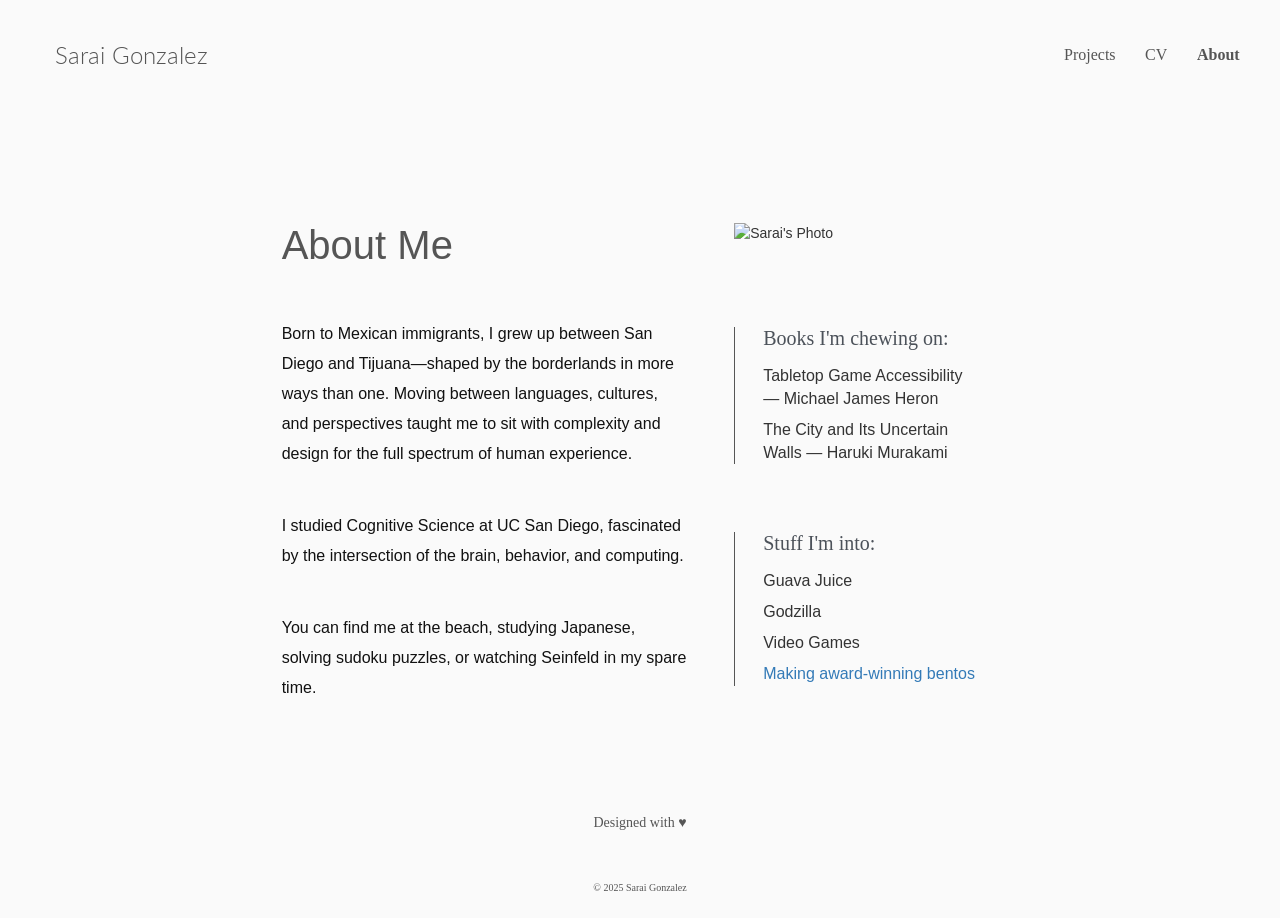
==== about.html @ 29432ac8 "Update about.html" ====
<!DOCTYPE html>
<html lang="en-US">
<html> 
<head> 
	<!-- Google tag (gtag.js) -->
	<script async src="https://www.googletagmanager.com/gtag/js?id=G-4SBXGLGZKE"></script>
	<script>
  	window.dataLayer = window.dataLayer || [];
  	function gtag(){dataLayer.push(arguments);}
  	gtag('js', new Date());

	  gtag('config', 'G-4SBXGLGZKE');
	</script> 
<title>About ❘ Sarai Gonzalez</title> 
<meta charset="utf-8">
<meta name="viewport" content="width=device-width, user-scalable=false;"> 
<meta name="googlebot" content="noindex"> 
<meta name="robots" content="noindex">
<link rel="apple-touch-icon" sizes="180x180" href="favicon-io/apple-touch-icon.png"> 
<link rel="icon" type="image/png" sizes="32x32" href="favicon-io/favicon-32x32.png">
<link rel="icon" type="image/png" sizes="16x16" href="favicon-io/favicon-16x16.png">
<link rel="manifest" href="/favicon-io/site.webmanifest"> 
<!-- Latest compiled and minified CSS -->
<link rel="stylesheet" href="https://maxcdn.bootstrapcdn.com/bootstrap/3.3.7/css/bootstrap.min.css" integrity="sha384-BVYiiSIFeK1dGmJRAkycuHAHRg32OmUcww7on3RYdg4Va+PmSTsz/K68vbdEjh4u" crossorigin="anonymous">

<!-- Optional theme -->
	<link rel="stylesheet" href="https://maxcdn.bootstrapcdn.com/bootstrap/3.3.7/css/bootstrap-theme.min.css" integrity="sha384-rHyoN1iRsVXV4nD0JutlnGaslCJuC7uwjduW9SVrLvRYooPp2bWYgmgJQIXwl/Sp" crossorigin="anonymous">

<!-- jQuery bootstrap.min.js -->
	<script src="https://code.jquery.com/jquery-3.7.1.min.js"></script>

<!-- Latest compiled and minified JavaScript -->
	<script src="https://maxcdn.bootstrapcdn.com/bootstrap/3.3.7/js/bootstrap.min.js" integrity="sha384-Tc5IQib027qvyjSMfHjOMaLkfuWVxZxUPnCJA7l2mCWNIpG9mGCD8wGNIcPD7Txa" crossorigin="anonymous"></script>

    <link href="https://fonts.googleapis.com/css?family=Lato:300,300i,400,700,900|Roboto+Slab:300,400,700" rel="stylesheet">

<!-- Scripts -->
    <link rel = "stylesheet" type = "text/css" href = "assets/css/style.css" />
    <link rel = "stylesheet" type = "text/css" href = "assets/css/fonts.css" />
    <link href="https://unpkg.com/aos@2.3.1/dist/aos.css" rel="stylesheet">
    <script src="https://use.fontawesome.com/a891bb0a11.js"></script>
    <script src="assets/js/script.js" charset="utf-8"></script>
    <script src="https://unpkg.com/aos@2.3.1/dist/aos.js"></script>
</head>

<body>
    <div class="spinner-wrapper">
      <div class="p-center-wrapper">
        <div class="la-line-scale la-dark">
            <div></div>
            <div></div>
            <div></div>
            <div></div>
            <div></div> 
            <div></div>
            <h4 id="preloader-title"></h4>
            <h5 id="preloader-content"></h5>
        </div>

      </div>

    </div>
    <nav class="navbar navbar-default navbar-fixed-top" role="navigation">
      <div class="navbar-header">
        <button type="button" class="navbar-toggle" data-toggle="collapse" data-target="#collapsible-nav">
          <span class="sr-only"></span>
          <span class="icon-bar"></span>
          <span class="icon-bar"></span>
          <span class="icon-bar"></span>
        </button>
        <a class="navbar-brand" href="index.html">Sarai Gonzalez</a>
      </div>
      <div class="collapse navbar-collapse navbar-right" id="collapsible-nav">
        <ul class="nav navbar-nav">
          <li><a class="hvr-underline-from-left" href="index.html#my-work">Projects</a></li>
          <li><a class="hvr-underline-from-left" href="https://drive.google.com/file/d/18i8dNrxsKNWhALma6WHFcPcNQQNlRfaq/view?usp=sharing" target="_blank">CV</a></li>
          <li><a class="selected hvr-underline-from-left" href="about.html">About</a></li>
        </ul>
      </div>
    </nav>
    <div class="container-fluid ">
      <div class="row" id="about-content" data-aos="fade-up" data-aos-duration="600">
        <div class="col-lg-7 col-md-7 col-sm-10 col-xs-12 col-centered">
          <div class="row">
            <div class="col-lg-7 col-md-7 col-sm-7 col-xs-12">
              <h2>About Me</h2>
              <br>
              <br>
              <div class="class hidden-lg hidden-md hidden-sm col-xs-12" style="padding:0px;">
                <img class="img-responsive" src="images/selfie.webp" alt="Sarai's Photo">
                <br><br>
              </div>
              <div class="subgroup">
                <p class="small-margin-bottom">Born to Mexican immigrants, I grew up between San Diego and Tijuana—shaped by the borderlands in more ways than one. Moving between languages, cultures, and perspectives taught me to sit with complexity and design for the full spectrum of human experience.  
              </p>
              </div>
              <!-- <br> -->
              <!-- <br> -->
              <div class="subgroup">
                <p class="small-margin-bottom">I studied Cognitive Science at UC San Diego, fascinated by the intersection of the brain, behavior, and computing.</p>
              </div>
              <!-- <br> -->
              <!-- <br> -->
              <div class="subgroup">
                <p>You can find me at the beach, studying Japanese, solving sudoku puzzles, or watching Seinfeld in my spare time.</p>
              </div>
            </div>
            <div class="col-side col-lg-5 col-md-5 col-sm-5 col-xs-12">
              <img class="img-responsive xs-hidden-manual" src="images/selfie.webp" alt="Sarai's Photo">
              <br><br><br> 
		<div class="content-box-side">
                <h5 class="about-subtitle">Books I'm chewing on:</h5>
                <p>Tabletop Game Accessibility &mdash; Michael James Heron</p>
                <p>The City and Its Uncertain Walls &mdash; Haruki Murakami</p>
              </div> 
		<br> 
		<div class="content-box-side">
                <h5 class="about-subtitle">Stuff I'm into:</h5> 
		<p>Guava Juice</p> 
			<p>Godzilla</p>
                <p>Video Games</p> 
		<p><a href="https://drive.google.com/file/d/1q_D4pnYX_KtOdHko9tmsArBDlsn2nScS/view?usp=sharing" target="_blank">Making award-winning bentos</a></p> 
              </div>
              </div>
            </div>
          </div>
        </div>
      </div>
    </div>
   <div class="container-fluid">
      <div class="row footer-row">
        <div class="footer col-xs-12 col-sm-12 col-md-12 col-lg-12">
          <p class="footer-text">Designed with ♥</p>
        </div>
        <div class="footer-icons col-xs-12 col-sm-12 col-md-12 col-lg-12">
          <p><a href="mailto:sag009@ucsd.edu" target="_blank"><i class="fa fa-envelope-o fa-lg" aria-hidden="true"></i></a></p>
          <br>
          <p class="footer-text-small">&#169; 2025 Sarai Gonzalez</p>
        </div>
      </div>
    </div>
  </body>
</html>
---- assets/css/style.css ----
:root {
    --primary-black: #555555;
    --secondary-black: #868686;
    --tertiary-black: #aaaaaa;
    --primary-text: #111111;
    --surface: #FFFFFF;
    --border: rgba(26,24,20,0.1);


    --highlight-main: #9EEBCF;
    --highlight-sky-blue: #5AD1FF60;
    --highlight-data: #B5838D40;
    --highlight-audreys: #FABB5460;
    --highlight-food-waste: #A3BF4D40;
    --highlight-reddish: #FDAA7560;
    --highlight-yellow: #F9CB4260;
    --highlight-thriller: #BB142215;
    --highlight-photos: #1A73E825;
    --highlight-google: #366FF225;
    --highlight-about: #9EEBCF60; 
    --highlight-mobile-cards: #92AEEF40; 
    --highlight-career-fair: #68AACC40;
    --highlight-model-citizens: #995C8F40;

    --citizens-color:#995C8F;
    --yellow-color:#F9CB42;
    --sky-blue-color:#5AD1FF;
    --about-color: #44DCC4;
    --food-waste-color: #A3BF4D;
    --photos-color:#1A73E8;
    --google-color:#366FF2;
}


body {
  background-color: #fafafa;
}

strong { 
  font-family: inherit; 
  font-weight: 600;
}

hr {
  color: var(--secondary-black);
  background-color: var(--secondary-black);
  border: none;
  height: 1px;
  width: 40px;
  margin-top: 20px;
  margin-bottom: 40px;
}

.subgroup {
  padding-bottom: 32px;
}

.subgroup li {
  margin-top: 8px;
  margin-left: 32px;
}


.p-center-wrapper {
  text-align: center;
  font-weight: 400;
}

.feature-row {
  padding-bottom: 80px;
}

.video-features {
    width: 85%;
    border-radius: 16px;
    box-shadow: 2px 4px 24px rgba(0,0,0,0.10);
}

.video-features-google {
    width: 90%;
    box-shadow: 2px 4px 24px rgba(0,0,0,0.10);
}

.video-feature-title {
  margin-top: 12vw;
  font-family: 'Circular Std Black' !important;
  font-size: 34px !important;
  padding-bottom: 12px;
  line-height: 40px !important;
}

.video-feature-title-google {
  margin-top: 8vw;
  font-family: 'Circular Std Black' !important;
  font-size: 34px !important;
  padding-bottom: 12px;
  line-height: 40px !important;
}



.video-feature-title-yellow {
  color: var(--yellow-color) !important;
}

.video-feature-title-photos {
  color: var(--photos-color) !important;
}

.video-feature-subtitle {
  font-family: 'Fakt', sans-serif;
  font-size: 18px;
  font-weight: 400;
  line-height: 24px;
  color: var(--primary-black);
  padding-bottom: 12px;
}


.video-alternative-title {
  font-family: 'Circular Std Black' !important;
  font-size: 56px !important;
  padding-bottom: 12px;
  line-height: 40px !important;
  color:#1A73E850 !important;
}

.video-alternative-subtitle {
  font-family: 'Fakt', sans-serif;
  font-size: 18px;
  font-weight: 400;
  line-height: 24px;
  color: var(--primary-black);
  padding-bottom: 12px;
}

.photos-pros {
  font-family: 'Circular Std Black';
  font-size: 18px;
  color: #5694EE;
  letter-spacing: 0.56px;
}

.video-feature-content {
  font-size: 14px !important;
  line-height: 20px !important;
}



.bg-citizens {
  background: url('') no-repeat center center;
  background-size: cover;
}

.bg-yellow {
  background: url('') no-repeat center center;
  background-size: cover;
}

.bg-sky-blue {
  background: url('') no-repeat center center;
  background-size:cover;
}

.bg-data {
  background: url('../assets/data-jumbotron.jpg') no-repeat center center;
  background-size:cover;
}

.bg-audreys {
  background: url('../assets/audreys-jumbotron.jpg') no-repeat center center;
  background-size:cover;
}

.bg-food-waste {
  background: url('') no-repeat center center;
  background-size:cover;
}

.bg-thriller {
  background: url('../assets/thriller-jumbotron-gradient.jpg') no-repeat center center;
  background-size:cover;
}

.bg-photos {
  background: url('../images/audreys-mockups-web.webp') no-repeat center center;
  background-size:cover;
}

.bg-google {
  background: url('../assets/google-jumbotron.png') no-repeat center center;
  background-size:cover;
}

.jumbotron {
  height: 100vh;
  color: var(--primary-black);
  background:transparent;
  padding-bottom: 0px;
  margin-bottom: 0px;
}

.jumbotron-text {
  position: absolute;
  top: 50%;
  left: 50%;
  -webkit-transform: translate(-50%, -50%);
  transform: translate(-50%, -50%);
}

.jumbotron h1 {
  font-family: 'Circular Std Medium' !important;
  font-size: 40px;
  color: var(--primary-black);
  text-align: center;
  text-transform: uppercase;
  letter-spacing: 8px;
}

.jumbotron p {
  font-family: 'Fakt', sans-serif;
  font-size: 16px;
  font-weight: 100;
  line-height: 32px;
  color: var(--secondary-black);
  text-align: center; 
}

.first-section {
  margin-top: -120px !important;
}



/* Fade in Animation */
/* . {
    opacity: 0;
    -webkit-transition: opacity 1s ease-in;
       -moz-transition: opacity 1s ease-in;
        -ms-transition: opacity 1s ease-in;
         -o-transition: opacity 1s ease-in;
            transition: opacity 1s ease-in;
} */

/* ..load {
    opacity: 1;
} */

.spinner-wrapper {
  position: fixed;
  top: 0;
  left: 0;
  right: 0;
  bottom: 0;
  background-color: #FAFAFA;
  z-index: 999999;
}

.la-line-scale,
.la-line-scale > div {
    position: relative;
    -webkit-box-sizing: border-box;
       -moz-box-sizing: border-box;
            box-sizing: border-box;
}
.la-line-scale {
    display: block;
    font-size: 0;
    color: #fff;
}

.la-line-scale h4 {
  font-family: "Circular Std Black" !important;
  font-size: 18px;
  color: var(--primary-black);
  padding:4px 0px 2px 0px;
}

.la-line-scale h5 {
  font-family: "Fakt" !important;
  font-weight: 200;
  font-size: 14px;
  color: var(--primary-black);
  max-width: 500px;
  line-height: 20px;
}

.la-line-scale.la-dark {
    color: var(--primary-black);
}
.la-line-scale > div {
    display: inline-block;
    float: none;
    background-color: currentColor;
    border: 0 solid currentColor;
}
.la-line-scale {
    width: auto;
    height: auto;
    position: absolute;
    top: 50%;
    left: 50%;
    transform: translate(-50%, -70%);
}
.la-line-scale > div {
    width: 4px;
    height: 32px;
    margin: 2px;
    margin-top: 0;
    margin-bottom: 0;
    border-radius: 0;
    -webkit-animation: line-scale 1.2s infinite ease;
       -moz-animation: line-scale 1.2s infinite ease;
         -o-animation: line-scale 1.2s infinite ease;
            animation: line-scale 1.2s infinite ease;
}
.la-line-scale > div:nth-child(1) {
    -webkit-animation-delay: -1.2s;
       -moz-animation-delay: -1.2s;
         -o-animation-delay: -1.2s;
            animation-delay: -1.2s;
}
.la-line-scale > div:nth-child(2) {
    -webkit-animation-delay: -1.1s;
       -moz-animation-delay: -1.1s;
         -o-animation-delay: -1.1s;
            animation-delay: -1.1s;
}
.la-line-scale > div:nth-child(3) {
    -webkit-animation-delay: -1s;
       -moz-animation-delay: -1s;
         -o-animation-delay: -1s;
            animation-delay: -1s;
}
.la-line-scale > div:nth-child(4) {
    -webkit-animation-delay: -.9s;
       -moz-animation-delay: -.9s;
         -o-animation-delay: -.9s;
            animation-delay: -.9s;
}
.la-line-scale > div:nth-child(5) {
    -webkit-animation-delay: -.8s;
       -moz-animation-delay: -.8s;
         -o-animation-delay: -.8s;
            animation-delay: -.8s;
} 
.la-line-scale > div:nth-child(6) {
    -webkit-animation-delay: -.7s;
       -moz-animation-delay: -.7s;
         -o-animation-delay: -.7s;
            animation-delay: -.7s;
}

/** Animation*/
@-webkit-keyframes line-scale {
    0%,
    40%,
    100% {
        -webkit-transform: scaleY(.4);
                transform: scaleY(.4);
    }
    20% {
        -webkit-transform: scaleY(1);
                transform: scaleY(1);
    }
}
@-moz-keyframes line-scale {
    0%,
    40%,
    100% {
        -webkit-transform: scaleY(.4);
           -moz-transform: scaleY(.4);
                transform: scaleY(.4);
    }
    20% {
        -webkit-transform: scaleY(1);
           -moz-transform: scaleY(1);
                transform: scaleY(1);
    }
}
@-o-keyframes line-scale {
    0%,
    40%,
    100% {
        -webkit-transform: scaleY(.4);
             -o-transform: scaleY(.4);
                transform: scaleY(.4);
    }
    20% {
        -webkit-transform: scaleY(1);
             -o-transform: scaleY(1);
                transform: scaleY(1);
    }
}
@keyframes line-scale {
    0%,
    40%,
    100% {
        -webkit-transform: scaleY(.4);
           -moz-transform: scaleY(.4);
             -o-transform: scaleY(.4);
                transform: scaleY(.4);
    }
    20% {
        -webkit-transform: scaleY(1);
           -moz-transform: scaleY(1);
             -o-transform: scaleY(1);
                transform: scaleY(1);
    }
}


/* Fade in Animation End */


#about-content p normal {
  font-weight: 400;
}

.selected {
  font-weight: bold !important;
}

.selected-footer {
  font-weight: bold !important;
  vertical-align: middle;
}

/*Centered column*/
.col-centered{
  float: none;
  margin: 0 auto;
}

.small-margin-bottom {
  margin-bottom: 10px !important;
}


.section-divider {
  padding-top: 80px;
  text-align: center;
  padding-bottom: 100px;
}

.dot1, .dot2 {
  margin-right: 30px;
}

.dot1, .dot2, .dot3 {
  display: inline-block;
  width: 5px;
  height: 5px;
  border-radius: 30%;
  -moz-border-radius: 30%;
  -webkit-border-radius: 30%;
  background-color: black;
}

.group .row {
  margin: 0px;
}



.subgroup-right-side {
  padding-left: 0px;
  padding-right: 15px;
}

/* Image that spans the whole container */
.full-img {
  width: 100%;
  height: 100%;
  border-radius: 6px;
}

/* Image that spans the whole screen */
.full-screen-img {
  width: 100%;
}

/* Highlight Text & Animation*/

.highlight {
  position: relative;
  background-origin: 0;
  background-size: 200% 100%;
  background-repeat: repeat-x;
  background-position: 0 100%;
  transition: background-position 0.8s ease-out;
  padding: 4px 0px;
}

.highlight.shown {
  position: relative;
  background-origin: 0;
  background-size: 200% 100%;
  background-repeat: repeat-x;
  background-position: -100% 100%;
  transition: background-position 0.8s ease-out;
}

.highlight-sky-blue {
  background-image: linear-gradient(to right, transparent 50%, var(--highlight-sky-blue) 50%);
}

.highlight-sky-blue.shown {
  background-image: linear-gradient(to right, transparent 50%, var(--highlight-sky-blue) 50%);
}

.highlight-data {
  background-image: linear-gradient(to right, transparent 50%, var(--highlight-data) 50%);
}

.highlight-data.shown {
  background-image: linear-gradient(to right, transparent 50%, var(--highlight-data) 50%);
}

.highlight-audreys {
  background-image: linear-gradient(to right, transparent 50%, var(--highlight-audreys) 50%);
}

.highlight-audreys.shown {
  background-image: linear-gradient(to right, transparent 50%, var(--highlight-audreys) 50%);
}

.highlight-food-waste {
  background-image: linear-gradient(to right, transparent 50%, var(--highlight-food-waste) 50%);
}

.highlight-food-waste.shown {
  background-image: linear-gradient(to right, transparent 50%, var(--highlight-food-waste) 50%);
}

.highlight-reddish {
  background-image: linear-gradient(to right, transparent 50%, var(--highlight-reddish) 50%);
}

.highlight-reddish.shown {
  background-image: linear-gradient(to right, transparent 50%, var(--highlight-reddish) 50%);
}

.highlight-yellow {
  background-image: linear-gradient(to right, transparent 50%, var(--highlight-yellow) 50%);
}

.highlight-yellow.shown {
  background-image: linear-gradient(to right, transparent 50%, var(--highlight-yellow) 50%);
}

.highlight-about {
  background-image: linear-gradient(to right, transparent 50%, var(--highlight-about) 50%);
}

.highlight-about.shown {
  background-image: linear-gradient(to right, transparent 50%, var(--highlight-about) 50%);
}

.highlight-thriller {
  background-image: linear-gradient(to right, transparent 50%, var(--highlight-thriller) 50%);
}

.highlight-thriller.shown {
  background-image: linear-gradient(to right, transparent 50%, var(--highlight-thriller) 50%);
}

.highlight-photos {
  background-image: linear-gradient(to right, transparent 50%, var(--highlight-photos) 50%);
}

.highlight-photos.shown {
  background-image: linear-gradient(to right, transparent 50%, var(--highlight-photos) 50%);
}

.highlight-google {
  background-image: linear-gradient(to right, transparent 50%, var(--highlight-google) 50%);
}

.highlight-google.shown {
  background-image: linear-gradient(to right, transparent 50%, var(--highlight-google) 50%);
}

.highlight-mobile-cards {
  background-image: linear-gradient(to right, transparent 50%, var(--highlight-mobile-cards) 50%);
}
.highlight-mobile-cards.shown {
  background-image: linear-gradient(to right, transparent 50%, var(--highlight-mobile-cards) 50%);
}
.highlight-career-fair {
  background-image: linear-gradient(to right, transparent 50%, var(--highlight-career-fair) 50%);
}
.highlight-career-fair.shown {
  background-image: linear-gradient(to right, transparent 50%, var(--highlight-career-fair) 50%);
} 
.highlight-model-citizens {
  background-image: linear-gradient(to right, transparent 50%, var(--highlight-model-citizens) 50%);
}
.highlight-model-citizens.shown {
  background-image: linear-gradient(to right, transparent 50%, var(--highlight-model-citizens) 50%);
}
.highlight-link {
  position: relative;
  background-image: linear-gradient(to right, transparent 50%, var(--highlight-main) 50%);
  background-origin: 0;
  background-size: 200% 30%;
  background-repeat: repeat-x;
  background-position: 0 80%;
  transition: background-position 0.8s ease-out;
  transition-delay: 0.5s;
  padding: 4px 0px;
}

.highlight-link.shown {
  position: relative;
  background-image: linear-gradient(to right, transparent 50%, var(--highlight-main) 50%);
  background-origin: 0;
  background-size: 200% 30%;
  background-repeat: repeat-x;
  background-position: -100% 80%;
  transition: background-position 0.8s ease-out;
  transition-delay: 0.5s;
}

.citizens-h5 {
  border-left: 6px solid var(--citizens-color);
  padding-left: 28px;
}

.yellow-h5 {
  border-left: 6px solid var(--yellow-color);
  padding-left: 28px;
}

.sky-blue-h5 {
  border-left: 6px solid var(--sky-blue-color);
  padding-left: 28px;
}

.about-h5 {
  border-left: 6px solid var(--about-color);
  padding-left: 28px;
}

.food-waste-h5 {
  border-left: 6px solid var(--food-waste-color);
  padding-left: 28px;
}

.photos-h5 {
  border-left: 6px solid var(--photos-color);
  padding-left: 28px;
}

.google-h5 {
  border-left: 6px solid var(--google-color);
  padding-left: 28px;
} 

.audreys-h5 {
  border-left: 6px solid #E8B465;
  padding-left: 28px;
}

.career-fair-h5 {
  border-left: 6px solid #77A8C9;
  padding-left: 28px;
} 

.data-sci-h5 {
  border-left: 6px solid #AD858D;
  padding-left: 28px;
}

.mobile-cards-h5 {
  border-left: 6px solid #92AEEF;
  padding-left: 28px;
}

.img-caption {

  text-align: center;
  font-size: 12px !important;
  font-weight: 100 !important;
  font-style: italic;
}


/********* Down arrow on Portfolio page **********/
@-moz-keyframes bounce {
  0%, 20%, 50%, 80%, 100% {
    -moz-transform: translateY(0);
    transform: translateY(0);
  }
  40% {
    -moz-transform: translateY(-20px);
    transform: translateY(-20px);
  }
  60% {
    -moz-transform: translateY(-10px);
    transform: translateY(-10px);
  }
}
@-webkit-keyframes bounce {
  0%, 20%, 50%, 80%, 100% {
    -webkit-transform: translateY(0);
    transform: translateY(0);
  }
  40% {
    -webkit-transform: translateY(-20px);
    transform: translateY(-20px);
  }
  60% {
    -webkit-transform: translateY(-10px);
    transform: translateY(-10px);
  }
}
@keyframes bounce {
  0%, 20%, 50%, 80%, 100% {
    -moz-transform: translateY(0);
    -ms-transform: translateY(0);
    -webkit-transform: translateY(0);
    transform: translateY(0);
  }
  40% {
    -moz-transform: translateY(-20px);
    -ms-transform: translateY(-20px);
    -webkit-transform: translateY(-20px);
    transform: translateY(-20px);
  }
  60% {
    -moz-transform: translateY(-10px);
    -ms-transform: translateY(-10px);
    -webkit-transform: translateY(-10px);
    transform: translateY(-10px);
  }
}

i {
  display: block;
  color: var(--primary-black);
}
.arrow {
  position: absolute;
  bottom: 0;
  left: 50%;
  margin-left: -20px;
  margin-bottom: -8px;
  width: 40px;
  height: 0px; /*change with size of arrow to make sit on bottom */
/*   background-image: url(); */
/*   background-size: contain; */
}

.bounce {
  -moz-animation: bounce 2s ;
  -webkit-animation: bounce 2s ;
  animation: bounce 2s ;
  animation-delay: 1s;
}
/********* end of down arrow *************/


/* Portfolio Card Grid Only*/
.thumbnail-grid {
  margin: 4px 0 0 0;
  padding: 0;
  list-style: none;
  display: block;
  text-align: center;
  width:100%;
}

.thumbnail-grid:after {
  clear: both;
}

.thumbnail-grid:after, .imgbox:before {
  content: '';
  display: table;
}



/**********************Side bar for navigation in portfolio pieces*********************/
.bs-docs-sidebar {
  padding-left: 20px;
  margin-top: 20px;
  margin-bottom: 20px;
}
/* all links in sidebar*/
.bs-docs-sidebar .nav>li>a {
    color: var(--secondary-black);
    padding: 4px 20px;
    font-family: 'Fakt', sans-serif;
    font-size: 1.1em;
    font-weight: 200;
}
/* nested links in sidebar*/
.bs-docs-sidebar .nav .nav>li>a {
    padding-top: 1px;
    padding-bottom: 1px;
    padding-left: 30px;
    font-size: 1em;
}
/* add transparent border to all links in sidebar*/
.bs-docs-sidebar .nav>li>a {
    border-left: 2px solid transparent;
}
/* active & hover links in sidebar*/
.bs-docs-sidebar .nav>.active>a,
.bs-docs-sidebar .nav>li>a:hover,
.bs-docs-sidebar .nav>li>a:focus {
    color: var(--primary-black);
    text-decoration: none;
    font-weight: 400;
    background-color: transparent;
    border-left: 1px solid black;
}
/* change font weight for all active links in sidebar*/
.bs-docs-sidebar .nav>.active>a,
.bs-docs-sidebar .nav>.active:hover>a,
.bs-docs-sidebar .nav>.active:focus>a {
    font-weight: 700;
}
/* change font weight for nested active links in sidebar*/
.bs-docs-sidebar .nav .nav>.active>a,
.bs-docs-sidebar .nav .nav>.active:hover>a,
.bs-docs-sidebar .nav .nav>.active:focus>a {
    font-weight: 400;
}
/*to make sidebar scrollable*/
.bs-docs-sidebar > ul {
    overflow-y: auto;
    height: 100%;
}

/* hide all (inactive) nested list */
.bs-docs-sidebar .nav ul.nav {
    display: none;
}
/* show active nested list */
.bs-docs-sidebar .nav>.active>ul.nav {
    display: block;
}
/**********************Side bar for navigation in portfolio pieces END*********************/


/* footer */
.footer p a {
  color: var(--primary-black);
}

.footer p a:hover, .footer p a:focus {
  text-decoration: none;
}

.footer-row i {
  color: var(--primary-black);
}

.footer-row i:hover {
  color: var(--primary-black);
  opacity: 0.5;
}


.video-wrapper {
	position: relative;
	padding-bottom: 56.25%; /* 16:9 */
	padding-top: 25px;
	height: 0;
}
.video-wrapper iframe {
	position: absolute;
	top: 0;
	left: 0;
	width: 100%;
	height: 100%;
  transform: scale(1) !important;
}


/*****Button Underline From Left *******/
.hvr-underline-from-left {
  display: inline-block;
  vertical-align: middle;
  -webkit-transform: perspective(1px) translateZ(0);
  transform: perspective(1px) translateZ(0);
  box-shadow: 0 0 1px transparent;
  position: relative;
  overflow: hidden;
}
.hvr-underline-from-left:before {
  content: "";
  position: absolute;
  z-index: -1;
  left: 0;
  right: 100%;
  bottom: 0;
  background: var(--secondary-black);
  height: 1px;
  -webkit-transition-property: right;
  transition-property: right;
  -webkit-transition-duration: 0.3s;
  transition-duration: 0.3s;
  -webkit-transition-timing-function: ease-out;
  transition-timing-function: ease-out;
}
.hvr-underline-from-left:hover:before, .hvr-underline-from-left:focus:before, .hvr-underline-from-left:active:before {
  right: 0;
}

/**/





/******************** different screen sizes **************************/

/* Gigantic screen */
/* @media only screen and (min-width: 1441px) {
  .container {
    width: auto;
  }
} */



/*Large screen*/
@media only screen and (min-width: 991px) {

  body {
    /* margin-top: 120px; */
    margin-top: 17vh;
  }

  .navbar-default {

    /* Projects Copy: */
    font-family: 'Fakt';
    font-weight: 200;
    font-size: 16px;
    color: var(--primary-black);
    text-align: justify;
    background-color: transparent;
    padding: 30px 40px 40px 40px;
    border: none;
    background-image: none;
    box-shadow: none;
  }

  .navbar-brand {
    color: var(--primary-black) !important;
    font-weight: 300;
    font-size: 1.5em;
    font-family: 'Carolina Mountains', 'Lato', sans-serif !important;
  }

  .navbar-default .navbar-nav>li>a {
    color: var(--primary-black);
    font-weight: 200;
    padding: 0px 0px 10px 0px;
    margin: 15px 15px 0px 15px;
  }

  .navbar-default .navbar-nav>li>a:focus, .navbar-default .navbar-nav>li>a:hover {
    color: var(--primary-black);
  }

  #tshape {
    max-width: 30vw;
    height: auto;
    opacity: 0.7;
    margin-bottom: 24px;
  }

  .portfolio-title {
    font-family: 'Circular Std Black' !important;
    font-size: 2.2vw;
    color: var(--primary-black);
    text-align: center;
    margin-bottom: 1.5vh;
  }


  /* Portfolio Cards Large Screen */
  .card {
    background: #FAFAFA;
    box-shadow: 0 2px 44px 0 rgba(0,0,0,0.14);
    border-radius: 16px;
    width: 450px;
    height: 480px;
    margin: auto;
    position: relative;
    -webkit-transition: all 250ms cubic-bezier(.02, .01, .47, 1);
    -moz-transition: all 250ms cubic-bezier(.02, .01, .47, 1);
    transition: all 250ms cubic-bezier(.02, .01, .47, 1);
  }

  .card:hover {
    box-shadow: 0px 32px 60px rgba(0, 0, 0, 0.16);
    transform: translate(0px, -12px) !important;
    transition-delay: 0s !important;
    -webkit-transition: all 250ms cubic-bezier(.02, .01, .47, 1);
    -moz-transition: all 250ms cubic-bezier(.02, .01, .47, 1);
    transition: all 250ms cubic-bezier(.02, .01, .47, 1);
  }

  .card-pants {
    text-align: left;
    position: absolute;
    top:67%;
    margin-left: 36px;
    margin-right: 36px;
  }

  .card-title {
    /* portfolio-sky-blue-thumbnail: */
    /* Mirror Mirror: */
    font-family: "Circular Std Bold" !important;
    font-size: 24px;
    color: var(--primary-black);
    margin-bottom: 8px;
  }

  .card-subtitle {
    font-family: "Circular Std Book" !important;
    font-size: 14px;
    color: var(--tertiary-black);
    margin-bottom: 20px;
  }

  .card-content {
    font-family: 'Fakt', sans-serif;
    font-weight: 200;
    font-size: 16px;
    color: var(--primary-black);
    line-height: 22px;
  }

  .thumbnail-grid li {
    width: 450px;
    height: 500px;
    display: inline-block;
    margin: 15px;
  }

  .large-img {
      width:75%;
      margin-left:12.5%;
  }

  .subgroup-left-side p {
    font-family: 'Fakt', sans-serif;
    font-size: 16px;
    font-weight: 200;
    line-height: 28px;
    margin-bottom: 48px;
    color: var(--primary-text);
  }

  .subgroup-right-side p {
    font-family: 'Fakt', sans-serif;
    font-size: 14px;
    font-weight: 200;
    margin-bottom: 32px;
    color: var(--primary-text);
  }

  .subgroup-left-side h4 {
    margin-bottom: 16px;
    font-family: 'Circular Std Bold';
    font-size: 20px;
    color: var(--primary-black);
    letter-spacing: 0.8px;
  }

  .subgroup-right-side h4 {
    font-family: 'Circular Std Bold', sans-serif;
    font-weight: 400;
    font-size: 18px;
    color: var(--primary-black);
    letter-spacing: 0.8px;
  }

  .subgroup-left-side {
    padding-left: 0px;
    padding-right: 60px;
  }
}


/*Larger than medium but smaller than largest screen*/
@media only screen and (min-width: 768px) and (max-width: 991px) {

  body {
    margin-top: 120px;
  }


  .navbar-default {
    font-family: 'Fakt', sans-serif;
    font-size: 15px;
    font-weight: 200;
    background-color: #FAFAFA;
    padding: 8px 40px 8px 40px;
    box-shadow: 0 2px 20px 0 rgba(0,0,0,0.14);
  }

  .navbar-brand {
    color: var(--primary-black) !important;
    font-weight: 400;
    font-size: 1.5em;
    font-family: 'Carolina Mountains', 'Lato', sans-serif !important;
  }

  .navbar-default .navbar-nav>li>a {
    color: var(--primary-black);
    font-weight: 200;
    padding: 0px 0px 10px 0px;
    margin: 15px 15px 0px 15px;
  }

  .navbar-default .navbar-nav>li>a:focus, .navbar-default .navbar-nav>li>a:hover {
    color: var(--primary-black);
  }


  /*****Button Underline From Left *******/
  .hvr-underline-from-left {
    display: inline-block;
    vertical-align: middle;
    -webkit-transform: perspective(1px) translateZ(0);
    transform: perspective(1px) translateZ(0);
    box-shadow: 0 0 1px transparent;
    position: relative;
    overflow: hidden;
  }
  .hvr-underline-from-left:before {
    content: "";
    position: absolute;
    z-index: -1;
    left: 0;
    right: 100%;
    bottom: 0;
    background: var(--primary-black);
    height: 1px;
    -webkit-transition-property: right;
    transition-property: right;
    -webkit-transition-duration: 0.3s;
    transition-duration: 0.3s;
    -webkit-transition-timing-function: ease-out;
    transition-timing-function: ease-out;
  }
  .hvr-underline-from-left:hover:before, .hvr-underline-from-left:focus:before, .hvr-underline-from-left:active:before {
    right: 0;
  }

  .large-img {
    width:100%;
  }

  #tshape {
    max-width: 450px;
    height: auto;
    opacity: 0.6;
    margin-bottom: 24px;
  }

  .portfolio-title {
    font-family: 'Circular Std Black' !important;
    font-size: 28px;
    color: var(--primary-black);
    text-align: center;
  }

  /* Portfolio Cards Medium Screen */

  .card {
    background: #FAFAFA;
    box-shadow: 0 2px 44px 0 rgba(0,0,0,0.14);
    border-radius: 16px;
    width: 320px;
    height: 360px;
    margin: auto;
    position: relative;
    -webkit-transition: all 250ms cubic-bezier(.02, .01, .47, 1);
    -moz-transition: all 250ms cubic-bezier(.02, .01, .47, 1);
    transition: all 250ms cubic-bezier(.02, .01, .47, 1);
  }

  .card:hover {
    box-shadow: 0px 32px 60px rgba(0, 0, 0, 0.16);
    transform: translate(0px, -12px) !important;
    transition-delay: 0s !important;
    -webkit-transition: all 250ms cubic-bezier(.02, .01, .47, 1);
    -moz-transition: all 250ms cubic-bezier(.02, .01, .47, 1);
    transition: all 250ms cubic-bezier(.02, .01, .47, 1);
  }

  .card-pants {
    text-align: left;
    position: absolute;
    top:64%;
    margin-left: 36px;
    margin-right: 36px;
  }

  .card-title {
    /* portfolio-sky-blue-thumbnail: */
    /* Mirror Mirror: */
    font-family: "Circular Std Black" !important;
    font-size: 18px;
    color: var(--primary-black);
    margin-bottom: 4px;
  }

  .card-subtitle {
    /* UX Design, UX Resear: */
    font-family: "Circular Std Book" !important;
    font-size: 12px;
    color: var(--tertiary-black);
    margin-bottom: 16px;
  }

  .card-content {
    /* Cultivating Mindfuln: */
    font-family: 'Fakt', sans-serif;
    font-weight: 200;
    font-size: 14px;
    color: var(--primary-black);
    line-height: 20px;
  }

  .thumbnail-grid li {
    width: 320px;
    height: 360px;
    display: inline-block;
    margin: 15px;
  }

  .subgroup-left-side p {
    font-family: 'Fakt', sans-serif;
    font-size: 16px;
    font-weight: 200;
    line-height: 28px;
    margin-bottom: 48px;
    color: var(--primary-black);
  }

  .subgroup-right-side p {
    font-family: 'Fakt', sans-serif;
    font-size: 14px;
    font-weight: 200;
    margin-bottom: 32px;
    color: var(--primary-black);
  }

  .subgroup-left-side h4 {
    margin-bottom: 16px;
    font-family: 'Circular Std Bold';
    font-size: 20px;
    color: var(--primary-black);
    letter-spacing: 0.8px;
  }

  .subgroup-right-side h4 {
    font-family: 'Circular Std Bold', sans-serif;
    font-weight: 400;
    font-size: 18px;
    color: var(--primary-black);
    letter-spacing: 0.8px;
  }

  .subgroup-left-side {
    padding-left: 0px;
    padding-right: 0px;
  }
}



/*Everything larger than medium*/
@media only screen and (min-width: 768px) {

  .portfolio-row {
    padding: 0px 50px 20px 50px;
  }

  .footer-row {
    margin: 70px 50px 15px 50px;
    background: transparent;
    position: relative;
    z-index: 0;
  }

  .main-content {
    padding: 0px 20px 20px 40px;
  }

  .bg {
  position: absolute;
    width: 100%;
    height: 100vh; /*same height as jumbotron */
    top:0;
    left:0;
    z-index: -1;
  }

  .bg-citizens {
    background: url('../assets/citizens-jumbotron.jpg') no-repeat center center;
    background-size: cover;
  }

  .bg-yellow {
    background: url('../assets/yellow-jumbotron.jpg') no-repeat center center;
    background-size: cover;
  }

  .bg-sky-blue {
    background: url('') no-repeat center center;
    background-size:cover;
  }

  .bg-data {
    background: url('../assets/data-jumbotron.jpg') no-repeat center center;
    background-size:cover;
  }

  .bg-audreys {
    background: url('../../assets/audreys-jumbotron.jpg') no-repeat center center;
    background-size:cover;
  }

  .bg-food-waste {
    background: url('../../images/Frame 71.png') no-repeat center center;
    background-size:cover;
  }


  /***********Each individual project.HTML*****************/

  .article-title {
    font-family: 'Circular Std Black' !important;
    font-size: 40px;
    color: var(--primary-black);
    text-align: center;
  }

  .article-subtitle {
    font-family: 'Fakt', sans-serif;
    font-size: 18px;
    font-weight: 200;
    line-height: 32px;
    color: var(--secondary-black);
    text-align: center;
  }

  .group h3 {
    font-family: 'Circular Std Bold';
    font-size: 24px;
    color: var(--primary-black);
    margin-bottom: 25px;
    text-align: center;
    text-transform: uppercase;
    letter-spacing: 2px;
  }

  .subgroup h4 {
    margin-bottom: 16px;
    font-family: 'Circular Std Bold';
    font-size: 20px;
    color: var(--primary-black);
    letter-spacing: 0.8px;
  }

  .subgroup h5 {
    font-family: 'Circular Std Medium';
    font-size: 18px;
    line-height: 32px;
    color: var(--primary-black);
  }

  .subgroup .list-title {
    font-family: 'Circular Std Medium';
    font-size: 15px;
    color: var(--primary-black);
  }

  .subgroup p {
    font-family: 'Fakt', sans-serif;
    font-size: 16px;
    font-weight: 200;
    line-height: 30px;
    margin-bottom: 48px;
    color: var(--primary-text);
  }

  .subgroup p.next-steps-title { 
  font-family: 'Circular Std Bold', sans-serif;
  font-size: 18px;
  color: var(--primary-black);
  margin-bottom: 4px;
}
  .subgroup ul {
    font-family: 'Fakt', sans-serif;
    font-size: 16px;
    font-weight: 200;
    line-height: 24px;
    margin-bottom: 48px;
    color: var(--primary-text);
  }

  .black-button {
    border-width: 2px;
    border-radius: 100px;
    border-color: transparent;
    margin-top: 24px;
    margin-left: 10px;
    margin-right: 10px;
    padding: 12px 40px;
    background: transparent;
    background-color: #FAFAFA;
    color:var(--primary-black);
    font-size: 14px;
    font-weight: 400;
    font-family: 'Fakt' sans-serif !important;
    text-transform: uppercase;
    letter-spacing: 2px;
    box-shadow: 0 2px 20px 0 rgba(0,0,0,0.14);
    /* transition: .3s;
    -webkit-transition: .3s; */
    -webkit-transition: all 250ms cubic-bezier(.02, .01, .47, 1);
    -moz-transition: all 250ms cubic-bezier(.02, .01, .47, 1);
    transition: all 250ms cubic-bezier(.02, .01, .47, 1);
  }


  .black-button:hover {
    /* background-color: var(--primary-black); */
    /* color:white; */
    color:var(--primary-black);
    box-shadow: 0px 8px 40px rgba(0, 0, 0, 0.16);
    transform: translate(0px, -6px);
    transition-delay: 0s !important;
  }

  .black-button:focus {outline:0;}

  .footer p {
    font-family: 'Fakt';
    font-weight: 100;
    color: var(--primary-black);
    text-align: center;
  }

  .footer-text {
    font-family: 'Fakt';
    font-weight: 100;
    color: var(--primary-black);
    text-align: center;
  }

  .footer-text-small {
    font-family: 'Fakt';
    font-weight: 100;
    color: var(--primary-black);
    text-align: center;
    font-size: 10px;
  }

  .footer-icons p {
    text-align: center;
  }

  .footer-icons i {
    padding: 12px 12px 0px 12px;
  }

  iframe {
    margin: 0 auto;
    display: block;
    text-align: center;
  }

  #template-to-top {
    position: fixed;
    bottom: 30px;
    right: 50px;
    padding: 10px 13px 10px 13px;
    border-radius: 50%;
    z-index: 1;
    background-color: #FAFAFA;
    color:var(--primary-black);
    box-shadow: 0 2px 20px 0 rgba(0,0,0,0.14);
    /* transition: .3s;
    -webkit-transition: .3s; */
    -webkit-transition: all 250ms cubic-bezier(.02, .01, .47, 1);
    -moz-transition: all 250ms cubic-bezier(.02, .01, .47, 1);
    transition: all 250ms cubic-bezier(.02, .01, .47, 1);
  }

  #template-to-top:hover {
    box-shadow: 0px 8px 40px rgba(0, 0, 0, 0.16);
    transform: translate(0px, -6px);
    transition-delay: 0s !important;
  }

  .col-side {
    padding-left: 32px;
  }
}


/*Mobile screen*/
@media only screen and (max-width: 767px) {

  body {
    margin-top: 80px;
  }

  .video-features {
      max-width: 250px;
      display: block;
      margin: 0 auto;
  }

  .bg {
    position: absolute;
    width: 100%;
    height: 100%;
    top:0;
    left:0;
    z-index: -1;
  }

  .bg-citizens {
    background: url('../assets/citizens-jumbotron-mobile.jpg') no-repeat center center;
    background-size: cover;
  }

  .bg-yellow {
    background: url('../assets/yellow-jumbotron-mobile.jpg') no-repeat center center;
    background-size: cover;
  }

  .bg-sky-blue {
    background: url('../assets/mobile.jpg') no-repeat center center;
    background-size:cover;
  }

  .bg-data {
    background: url('../assets/data-jumbotron-mobile.jpg') no-repeat center center;
    background-size:cover;
  }

  .bg-audreys {
    background: url('../assets/jumbotron-mobile.jpg') no-repeat center center;
    background-size:cover;
  }

  .bg-food-waste {
    background: url('../assets/name.jpg') no-repeat center center;
    background-size:cover;
  }

  .xs-hidden-manual {
    display:none;
  }

  .navbar-default {
    font-family: 'Fakt', sans-serif;
    font-size: 15px;
    font-weight: 200;
    background-color: #FAFAFA;
    padding: 8px 8px 8px 8px;
    box-shadow: 0 2px 20px 0 rgba(0,0,0,0.14);
  }

  .navbar-brand {
    color: var(--primary-black) !important;
    font-weight: normal;
    font-size: 1.2em;
    font-family: 'Carolina Mountains', 'Fakt', sans-serif !important;
  }

  .navbar-default .navbar-nav>li>a {
    color: var(--primary-black);
    font-weight: 200;
  }

  .navbar-default .navbar-nav>li>a:focus, .navbar-default .navbar-nav>li>a:hover {
    color: var(--primary-black);
  }

  .portfolio-row {
    padding: 0px 10px 20px 10px;
  }

  .footer-row {
    margin: 30px 10px 10px 10px;
    color:var(--primary-black);
    position: relative;
    z-index: 0;
  }

  #tshape {
    max-width: 320px;
    height: auto;
    opacity: 0.6;
    margin-top: 40px;
    margin-bottom: 16px;
  }

  .portfolio-title {
    /* */
    font-family: 'Circular Std Black' !important;
    font-size: 24px;
    color: var(--primary-black);
    text-align: center;
  }

  /* Portfolio Cards Medium Screen */
  .card {
    background: #FAFAFA;
    box-shadow: 0 2px 44px 0 rgba(0,0,0,0.14);
    border-radius: 16px;
    width: 320px;
    height: 360px;
    margin: auto;
    position: relative;
    -webkit-transition: all 250ms cubic-bezier(.02, .01, .47, 1);
    -moz-transition: all 250ms cubic-bezier(.02, .01, .47, 1);
    transition: all 250ms cubic-bezier(.02, .01, .47, 1);
  }

  .card:hover {
    box-shadow: 0px 32px 60px rgba(0, 0, 0, 0.16);
    transform: translate(0px, -12px) !important;
    transition-delay: 0s !important;
    -webkit-transition: all 250ms cubic-bezier(.02, .01, .47, 1);
    -moz-transition: all 250ms cubic-bezier(.02, .01, .47, 1);
    transition: all 250ms cubic-bezier(.02, .01, .47, 1);
  }

  .card-pants {
    text-align: left;
    position: absolute;
    top:64%;
    margin-left: 36px;
    margin-right: 36px;
  }

  .card-title {
    /* portfolio-sky-blue-thumbnail: */
    /* Mirror Mirror: */
    font-family: "Circular Std Black" !important;
    font-size: 18px;
    color: var(--primary-black);
    margin-bottom: 4px;
  }

  .card-subtitle {
    /* UX Design, UX Resear: */
    font-family: "Circular Std Book" !important;
    font-size: 12px;
    color: var(--tertiary-black);
    margin-bottom: 16px;
  }

  .card-content {
    /* Cultivating Mindfuln: */
    font-family: 'Fakt', sans-serif;
    font-weight: 200;
    font-size: 14px;
    color: var(--primary-black);
    line-height: 20px;
  }

  .thumbnail-grid li {
    width: 320px;
    height: 360px;
    display: inline-block;
    margin: 15px;
  }

  .main-content {
    padding: 0px 20px 20px 20px;
  }

  /******Individual product pages.HTML******/

  .article-title {
    font-family: 'Circular Std Black' !important;
    font-size: 36px;
    color: var(--primary-black);
    text-align: center;
  }

  .article-subtitle {
    font-family: 'Fakt', sans-serif;
    font-size: 16px;
    font-weight: 200;
    line-height: 24px;
    color: var(--secondary-black);
    text-align: center;
  }


  .group h3 {
    font-family: 'Circular Std Bold';
    font-size: 28px;
    color: var(--primary-black);
    margin-bottom: 25px;
    text-align: center;
  }

  .subgroup h4 {
    margin-bottom: 16px;
    font-family: 'Circular Std Bold';
    font-size: 16px;
    color: var(--primary-black);
    letter-spacing: 0.5px;
  }

  .subgroup h5 {
    font-family: 'Circular Std Medium';
    font-size: 14px;
    line-height: 16px;
    color: var(--primary-black);
  }

  .subgroup p {
    font-family: 'Fakt', sans-serif;
    font-size: 15px;
    font-weight: 300;
    line-height: 24px;
    margin-bottom: 28px;
    color: var(--primary-text);
  }

  .subgroup ul {
    font-family: 'Fakt', sans-serif;
    font-size: 15px;
    font-weight: 300;
    line-height: 24px;
    margin-bottom: 28px;
    color: var(--primary-text);
  }

  .subgroup-left-side p {
    font-family: 'Fakt', sans-serif;
    font-size: 15px;
    font-weight: 300;
    line-height: 24px;
    margin-bottom: 28px;
    color: var(--primary-text);
  }

  .subgroup-right-side p {
    font-family: 'Fakt', sans-serif;
    font-size: 14px;
    font-weight: 300;
    margin-bottom: 24px;
    color: var(--primary-text);
  }

  .subgroup-left-side h4 {
    margin-bottom: 16px;
    font-family: 'Circular Std Bold';
    font-size: 16px;
    color: var(--primary-black);
    letter-spacing: 0.5px;
  }

  .subgroup-right-side h4 {
    font-family: 'Circular Std Bold', sans-serif;
    font-weight: 400;
    font-size: 15px;
    color: var(--primary-black);
    letter-spacing: 0.5px;
  }

  .subgroup-left-side {
    padding-left: 0px;
    padding-right: 0px;
  }

  strong {
    font-weight: 500;
  }

  .black-button {
    border-width: 2px;
    border-radius: 100px;
    border-color: transparent;
    margin-top: 16px;
    margin-left: 5px;
    margin-right: 5px;
    margin-bottom: 8px;
    padding: 8px 32px;
    background: transparent;
    background-color: #FAFAFA;
    color:var(--primary-black);
    font-size: 12px;
    font-weight: 400;
    font-family: 'Fakt' sans-serif !important;
    text-transform: uppercase;
    letter-spacing: 2px;
    box-shadow: 0 2px 20px 0 rgba(0,0,0,0.14);
    /* transition: .3s;
    -webkit-transition: .3s; */
    -webkit-transition: all 250ms cubic-bezier(.02, .01, .47, 1);
    -moz-transition: all 250ms cubic-bezier(.02, .01, .47, 1);
    transition: all 250ms cubic-bezier(.02, .01, .47, 1);
  }


  .black-button:hover {
    /* background-color: var(--primary-black); */
    /* color:white; */
    color:var(--primary-black);
    box-shadow: 0px 8px 40px rgba(0, 0, 0, 0.16);
    transform: translate(0px, -6px);
    transition-delay: 0s !important;
  }

  .black-button:focus {outline:0;}

  .footer p {
    font-family: 'Fakt';
    font-weight: 100;
    color: var(--primary-black);
    text-align: center;
  }

  .footer-icons p {
    text-align: center;
  }

  .footer-icons i {
    padding: 12px 12px 0px 12px;
  }

  .footer-text-small {
    font-family: 'Fakt';
    font-weight: 100;
    color: var(--primary-black);
    text-align: center;
    font-size: 10px;
  }

  .large-img {
    width:100%;
  }

  .hvr-underline-from-left {
    display: inline-block;
    vertical-align: middle;
    -webkit-transform: perspective(1px) translateZ(0);
    transform: perspective(1px) translateZ(0);
    box-shadow: 0 0 1px transparent;
    position: relative;
    overflow: hidden;
  }
  .hvr-underline-from-left:before {
    content: "";
    position: absolute;
    z-index: -1;
    left: 0;
    right: 100%;
    bottom: 0;
    background: white;
    height: 1px;
    -webkit-transition-property: right;
    transition-property: right;
    -webkit-transition-duration: 0.3s;
    transition-duration: 0.3s;
    -webkit-transition-timing-function: ease-out;
    transition-timing-function: ease-out;
  }
  .hvr-underline-from-left:hover:before, .hvr-underline-from-left:focus:before, .hvr-underline-from-left:active:before {
    right: 0;
  }

  #prototype-small {
    position: relative;
    padding-bottom: 160%;
    height: 0;
    overflow: hidden;
  }

  iframe {
    margin: 0 auto;
    display: block;
    text-align: center;
    transform: scale(0.5);
    position: absolute;
    top: 0;
    left: 0;
    width: 100%;
    height: 100%;
  }

  #template-to-top {
    position: fixed;
    bottom: 20px;
    right: 28px;
    padding: 10px 13px 10px 13px;
    border-radius: 50%;
    z-index: 1;
    background-color: #FAFAFA;
    color:var(--primary-black);
    box-shadow: 0 2px 20px 0 rgba(0,0,0,0.14);
  }
}





/*************************home.html****************************/




/*******************************about-me.html********************************/

.no-top-margin {
  margin-top: 0px;
}

.content-box {
  border-left: 1px solid var(--primary-black);
  margin-left: -28px;
  margin-bottom: 24px;
  padding-left: 28px;
  padding-right: 20px;
}

.content-box-side {
  border-left: 1px solid var(--primary-black);
  margin-top:24px;
  margin-bottom: 24px;
  padding-left: 28px;
  padding-right: 20px;
}

h2 {
  margin-top: 0px;
  margin-bottom: 12px;
  font-family: 'Circular Std Medium', sans-serif;
  font-size: 40px;
  font-weight: 400;
  color: var(--primary-black);
}

h6 {
  margin-top: 0px;
  font-family: 'Fakt', sans-serif;
  font-size: 18px;
  font-weight: 300;
  color: var(--secondary-black);
}

.h6-T {
  /* font-weight: 400;
  font-size: 22px; */
}

.quote {
  font-family: 'Fakt', sans-serif;
  font-style: italic; 
  font-weight: 100;
  color: var(--primary-black);
}

/* .large-quote {
  border-left: 1.5px solid black;
  margin-top: 70px;
  padding-left: 40px;

  font-family: 'Source Serif Pro', serif !important;

  font-size: 2.5em !important;
  font-weight: 400 !important;
  text-align: left;
}

.large-quote-attribution {
  font-family: 'Source Serif Pro', serif;
  font-size: 1em;
  font-weight: 300;
  text-align: right;
  margin-top: 16px;
  padding-right:16px;
  margin-bottom: 90px;
  color: #757575;
} */

.content-box p {
  font-family: 'Fakt', sans-serif;
  font-size: 16px;
  font-weight: 200;
  line-height: 24px;
  color: var(--primary-black);
}

.content-box-side p {
  /* font-family: 'Lato', sans-serif;
  font-size: 1.1em;
  font-weight: 300; */

  font-family: 'Fakt', sans-serif;
  font-size: 16px;
  font-weight: 200;
  /* color: var(--primary-black); */
}

.content-box-side .about-subtitle {
  /* font-family: 'Roboto Slab', sans-serif;
  font-size: 1.3em;
  font-weight: 400; */
  font-family: 'Circular Std Bold';
  font-size: 20px;
  margin-bottom: 16px;
  color: #4c525a;
}

/*******************IDs*******************/
#about-photo {
  padding: 40px 0px 40px 0px;
}

#about-name {
  font-family: 'Lato', sans-serif;
  padding: 0px 20px 20px 20px;
}

#about-content {
  margin-top: 70px;
}

#sidebar {
  position:fixed;
  z-index: 1;
  width:220px;
} 


p {
  margin-bottom: 8px !important;
} 

.comp-img {
  width: 100%;
  height: 400px;
  object-fit: cover;
  object-position: top; 
  border-radius: 16px;
} 

.square-img {
  width: 100%;
  aspect-ratio: 1 / 1;
  object-fit: cover;
  object-position: center;
  border-radius: 16px;
} 

.before-after-img {
  width: 100%;
  height: 420px !important;
  object-fit: contain;
  object-position: top;
  background: #f7f7f7;
  border-radius: 8px;
}

.next-steps-num {
  font-family: 'Circular Std Medium', sans-serif;
  font-size: 24px;
  color: #995C8F;
  line-height: 1;
  flex-shrink: 0;
}

.next-steps-title { 
  font-family: 'Circular Std Bold', sans-serif;
  font-size: 15px;
  color: var(--primary-black);
  margin-bottom: 4px;
}

.next-steps-desc {
  font-family: 'Fakt', sans-serif;
  font-size: 15px;
  color: var(--primary-black);
  line-height: 1.6;
  margin: 0;
} 

/* USER CARDS */
.users-grid { display: grid; grid-template-columns: repeat(auto-fit, minmax(200px, 1fr)); gap: 12px; margin-top: 32px; }
.user-card { padding: 20px; border: 0.5px solid var(--border); border-radius: 12px; background: var(--surface); }
.user-role { font-family: 'Circular Std Black', sans-serif !important; font-size: 13px; font-weight: 500 !important; color: var(--ink); margin-bottom: 6px; letter-spacing: 0.3px; }
.user-need { font-family: 'Fakt', sans-serif; font-size: 13px; color: var(--ink2); line-height: 1.5; } 

.zoom-img {
  border-radius: 0 !important;
}
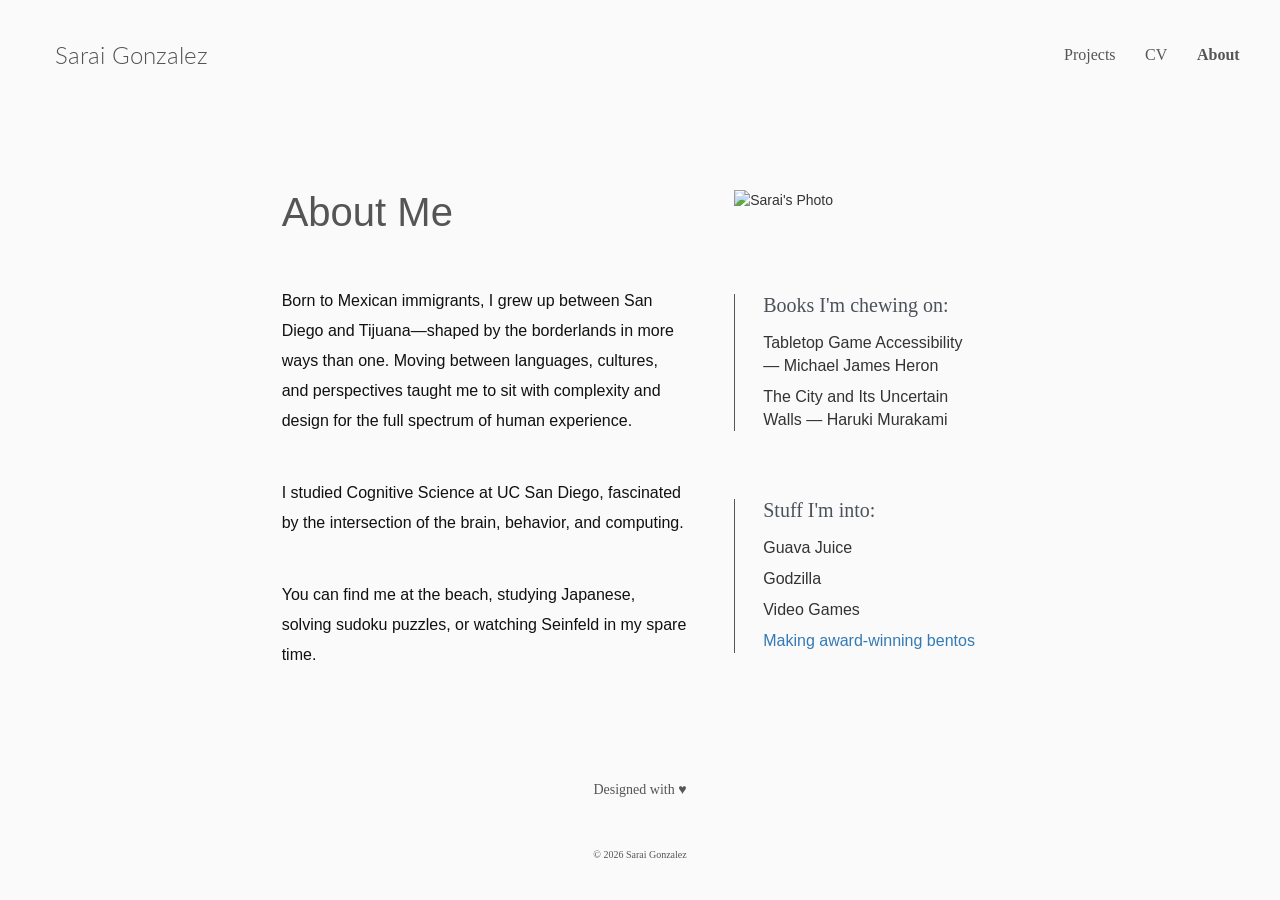
==== commit ff918f33: "Update about.html" ====
--- a/about.html
+++ b/about.html
@@ -135,7 +135,7 @@
         <div class="footer-icons col-xs-12 col-sm-12 col-md-12 col-lg-12">
           <p><a href="mailto:sag009@ucsd.edu" target="_blank"><i class="fa fa-envelope-o fa-lg" aria-hidden="true"></i></a></p>
           <br>
-          <p class="footer-text-small">&#169; 2025 Sarai Gonzalez</p>
+          <p class="footer-text-small">&#169; 2026 Sarai Gonzalez</p>
         </div>
       </div>
     </div>
--- a/assets/css/style.css
+++ b/assets/css/style.css
@@ -21,8 +21,10 @@
     --highlight-mobile-cards: #92AEEF40; 
     --highlight-career-fair: #68AACC40;
     --highlight-model-citizens: #995C8F40;
+    --highlight-birthmom: #90CBC460;
 
     --citizens-color:#995C8F;
+    --birthmom-color:#90CBC4;
     --yellow-color:#F9CB42;
     --sky-blue-color:#5AD1FF;
     --about-color: #44DCC4;
@@ -600,6 +602,13 @@
 .highlight-model-citizens.shown {
   background-image: linear-gradient(to right, transparent 50%, var(--highlight-model-citizens) 50%);
 }
+.highlight-birthmom {
+  background-image: linear-gradient(to right, transparent 50%, var(--highlight-birthmom) 50%);
+}
+
+.highlight-birthmom.shown {
+  background-image: linear-gradient(to right, transparent 50%, var(--highlight-birthmom) 50%);
+}
 .highlight-link {
   position: relative;
   background-image: linear-gradient(to right, transparent 50%, var(--highlight-main) 50%);
@@ -625,6 +634,11 @@
 
 .citizens-h5 {
   border-left: 6px solid var(--citizens-color);
+  padding-left: 28px;
+}
+ 
+.birthmom-h5 {
+  border-left: 6px solid var(--birthmom-color);
   padding-left: 28px;
 }
 
@@ -934,7 +948,7 @@
 
   body {
     /* margin-top: 120px; */
-    margin-top: 17vh;
+    margin-top: 120px; /* was: margin-top: 17vh; */
   }
 
   .navbar-default {
@@ -2112,3 +2126,4 @@
 .zoom-img {
   border-radius: 0 !important;
 }
+
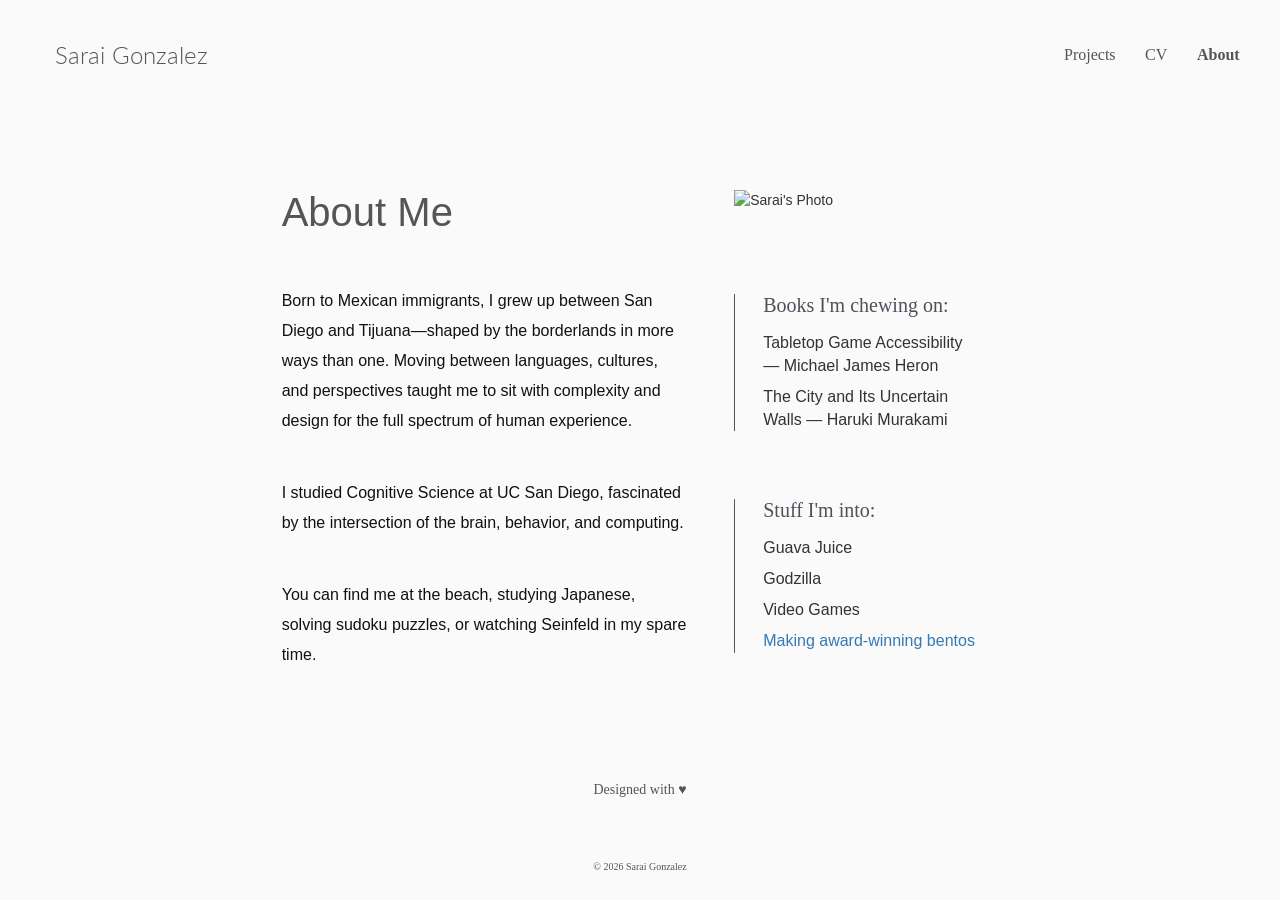
==== commit 08a1cdb5: "Update about.html" ====
--- a/about.html
+++ b/about.html
@@ -134,6 +134,7 @@
         </div>
         <div class="footer-icons col-xs-12 col-sm-12 col-md-12 col-lg-12">
           <p><a href="mailto:sag009@ucsd.edu" target="_blank"><i class="fa fa-envelope-o fa-lg" aria-hidden="true"></i></a></p>
+		  <a href="https://github.com/saraistudio" aria-label="View my GitHub profile" target="_blank" rel="noopener noreferrer"><i class="fa fa-github fa-lg" aria-hidden="true"></i></a>
           <br>
           <p class="footer-text-small">&#169; 2026 Sarai Gonzalez</p>
         </div>
--- a/assets/css/style.css
+++ b/assets/css/style.css
@@ -995,7 +995,7 @@
     font-family: 'Circular Std Black' !important;
     font-size: 2.2vw;
     color: var(--primary-black);
-    text-align: center;
+    text-align: left;
     margin-bottom: 1.5vh;
   }
 
@@ -1033,7 +1033,6 @@
 
   .card-title {
     /* portfolio-sky-blue-thumbnail: */
-    /* Mirror Mirror: */
     font-family: "Circular Std Bold" !important;
     font-size: 24px;
     color: var(--primary-black);
@@ -1046,7 +1045,25 @@
     color: var(--tertiary-black);
     margin-bottom: 20px;
   }
-
+	
+  .card-tags {
+    display: flex;
+    flex-wrap: wrap;
+    gap: 6px;
+    margin: 8px 0 12px;
+  }
+
+  .tag {
+    font-family: 'JetBrains Mono', 'Courier New', monospace;
+    font-size: 11px;
+    text-transform: uppercase;
+    letter-spacing: 0.06em;
+    color: #666;
+    background: #F0F0F0;
+    padding: 4px 10px;
+    border-radius: 4px;
+    line-height: 1.4;
+  }
   .card-content {
     font-family: 'Fakt', sans-serif;
     font-weight: 200;
@@ -1188,7 +1205,7 @@
     font-family: 'Circular Std Black' !important;
     font-size: 28px;
     color: var(--primary-black);
-    text-align: center;
+    text-align: left;
   }
 
   /* Portfolio Cards Medium Screen */
@@ -1634,7 +1651,7 @@
     font-family: 'Circular Std Black' !important;
     font-size: 24px;
     color: var(--primary-black);
-    text-align: center;
+    text-align: left;
   }
 
   /* Portfolio Cards Medium Screen */
@@ -2127,3 +2144,6 @@
   border-radius: 0 !important;
 }
 
+#my-work {
+  margin-top: 40px;
+}
